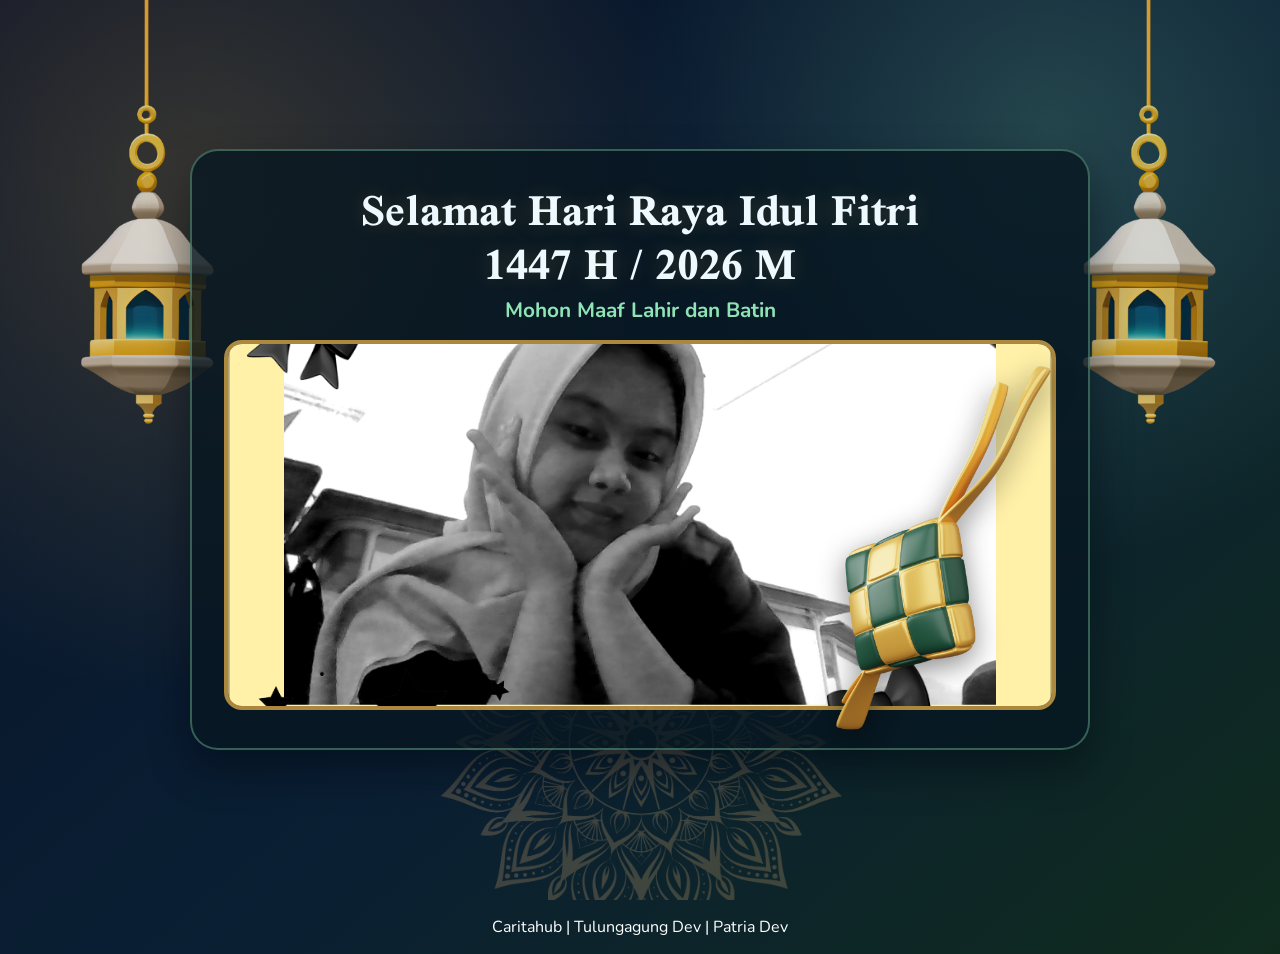
==== index.html @ d4cee41d "tambah ucapan" ====
<!DOCTYPE html>
<html lang="id">
<head>
  <meta charset="UTF-8" />
  <meta name="viewport" content="width=device-width, initial-scale=1.0" />
  <title>Ucapan Idul Fitri 1447H - Variasi 2</title>
  <link rel="preconnect" href="https://fonts.googleapis.com" />
  <link rel="preconnect" href="https://fonts.gstatic.com" crossorigin />
  <link href="https://fonts.googleapis.com/css2?family=Scheherazade+New:wght@700&family=Nunito:wght@400;600;700&display=swap" rel="stylesheet" />
  <link rel="stylesheet" href="style.css" />
</head>
<body>
  <section class="eid-card">
    <img class="lantern lantern-left" src="assets/lentera2.png" alt="Lentera kiri" />
    <img class="lantern lantern-right" src="assets/lentera2.png" alt="Lentera kanan" />
    <img class="ornament" src="assets/ornament.png" alt="Ornamen" />

    <div class="text-box">
      <h1>Selamat Hari Raya Idul Fitri<br />1447 H / 2026 M</h1>
      <p>Mohon Maaf Lahir dan Batin</p>
      <figure>
        <img src="assets/imup.png" alt="Placeholder foto keluarga" />
        <img class="ketupat" src="assets/ketupat.png" alt="Ketupat" />
      </figure>
    </div>
  </section>
  <footer style="text-align: center; color: white; padding: 16px 0;">Caritahub | Tulungagung Dev | Patria Dev</footer>
</body>
</html>
---- style.css ----
:root {
  --mint: #f1ffe2;
  --green: #8fe4b6;
  --deep: #eef8ff;
  --accent: #f2b84b;
}

* {
  box-sizing: border-box;
  margin: 0;
  padding: 0;
}

body {
  min-height: 100vh;
  font-family: "Nunito", sans-serif;
  color: #f5fffb;
  background:
    radial-gradient(circle at 15% 20%, rgba(242, 184, 75, 0.2), transparent 38%),
    radial-gradient(circle at 82% 14%, rgba(143, 228, 182, 0.2), transparent 32%),
    linear-gradient(140deg, #071128, #0a1f33 55%, #102b1e);
}

.eid-card {
  min-height: 100vh;
  display: grid;
  place-items: center;
  position: relative;
  padding: 1.5rem;
  overflow: hidden;
}

.text-box {
  width: min(900px, 100%);
  background: rgba(7, 22, 32, 0.78);
  border: 2px solid rgba(143, 228, 182, 0.35);
  border-radius: 28px;
  padding: clamp(1rem, 3vw, 2rem);
  text-align: center;
  box-shadow: 0 20px 40px rgba(1, 6, 16, 0.45);
  animation: pop-in 0.9s ease both;
}

h1 {
  font-family: "Scheherazade New", serif;
  color: var(--deep);
  font-size: clamp(1.9rem, 4.5vw, 3rem);
  line-height: 1.12;
  text-shadow: 0 0 20px rgba(242, 184, 75, 0.2);
}

p {
  margin-top: 0.35rem;
  color: var(--green);
  font-size: clamp(1rem, 2.5vw, 1.3rem);
  font-weight: 700;
}

figure {
  margin-top: 1rem;
  position: relative;
}

figure img {
  width: 100%;
  max-height: 370px;
  object-fit: cover;
  border-radius: 18px;
  border: 4px solid rgba(242, 184, 75, 0.7);
}

figure img.ketupat {
  width: clamp(100px, 23vw, 230px);
  max-height: none;
  position: absolute;
  right: clamp(-10px, -2vw, -4px);
  bottom: clamp(-35px, -5.2vw, -25px);
  border: 0;
  border-radius: 0;
  z-index: 3;
  animation: float 3s ease-in-out infinite;
  filter: drop-shadow(0 8px 14px rgba(0, 0, 0, 0.45));
}

.ornament,
.lantern {
  position: absolute;
  pointer-events: none;
}

.ornament {
  width: clamp(320px, 46vw, 410px);
  left: 50%;
  bottom: -2.9rem;
  opacity: 0.22;
  transform: translateX(-50%);
  animation: ornament-spin 16s ease-in-out infinite;
}

.lantern {
  width: clamp(90px, 12vw, 150px);
  opacity: 0.86;
  animation: sway 4.2s ease-in-out infinite;
}

.lantern-left {
  left: 5%;
  top: -7%;
}

.lantern-right {
  right: 5%;
  top: -7%;
  animation-delay: 1.2s;
}

@keyframes pop-in {
  from { opacity: 0; transform: scale(0.95); }
  to { opacity: 1; transform: scale(1); }
}

@keyframes float {
  0%,
  100% { transform: translateY(0); }
  50% { transform: translateY(-10px); }
}

@keyframes pulse {
  0%,
  100% { transform: scale(1); }
  50% { transform: scale(1.05); }
}

@keyframes sway {
  0%,
  100% { transform: translateY(0) rotate(0deg); }
  50% { transform: translateY(10px) rotate(3deg); }
}

@keyframes ornament-spin {
  0% { transform: translateX(-50%) rotate(0deg) scale(1); }
  50% { transform: translateX(-50%) rotate(180deg) scale(1.03); }
  100% { transform: translateX(-50%) rotate(360deg) scale(1); }
}

@media (max-width: 600px) {
  .ornament { opacity: 0.14; }
  .lantern { opacity: 0.6; }
  .text-box { border-radius: 20px; }
}
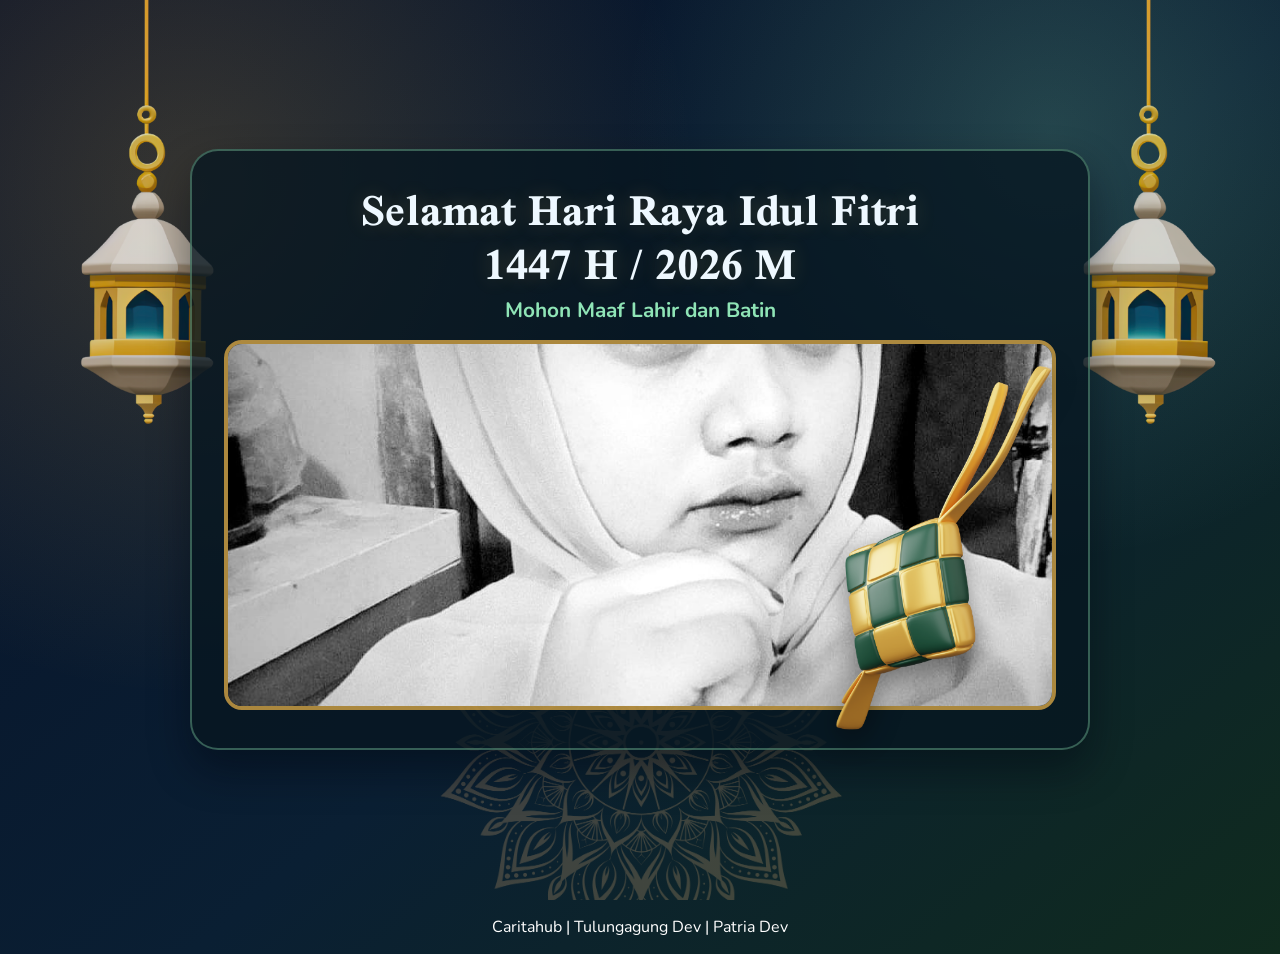
==== commit d2c05726: "ganti foto" ====
--- a/index.html
+++ b/index.html
@@ -16,10 +16,10 @@
     <img class="ornament" src="assets/ornament.png" alt="Ornamen" />
 
     <div class="text-box">
-      <h1>Selamat Hari Raya Idul Fitri<br />1447 H / 2026 M</h1>
+      <h1>Selamat Hari Raya Idul Fitri<br />1447 H / 2026 M </h1>
       <p>Mohon Maaf Lahir dan Batin</p>
       <figure>
-        <img src="assets/imup.png" alt="Placeholder foto keluarga" />
+        <img src="assets/dinda.png" alt="Placeholder foto keluarga" />
         <img class="ketupat" src="assets/ketupat.png" alt="Ketupat" />
       </figure>
     </div>
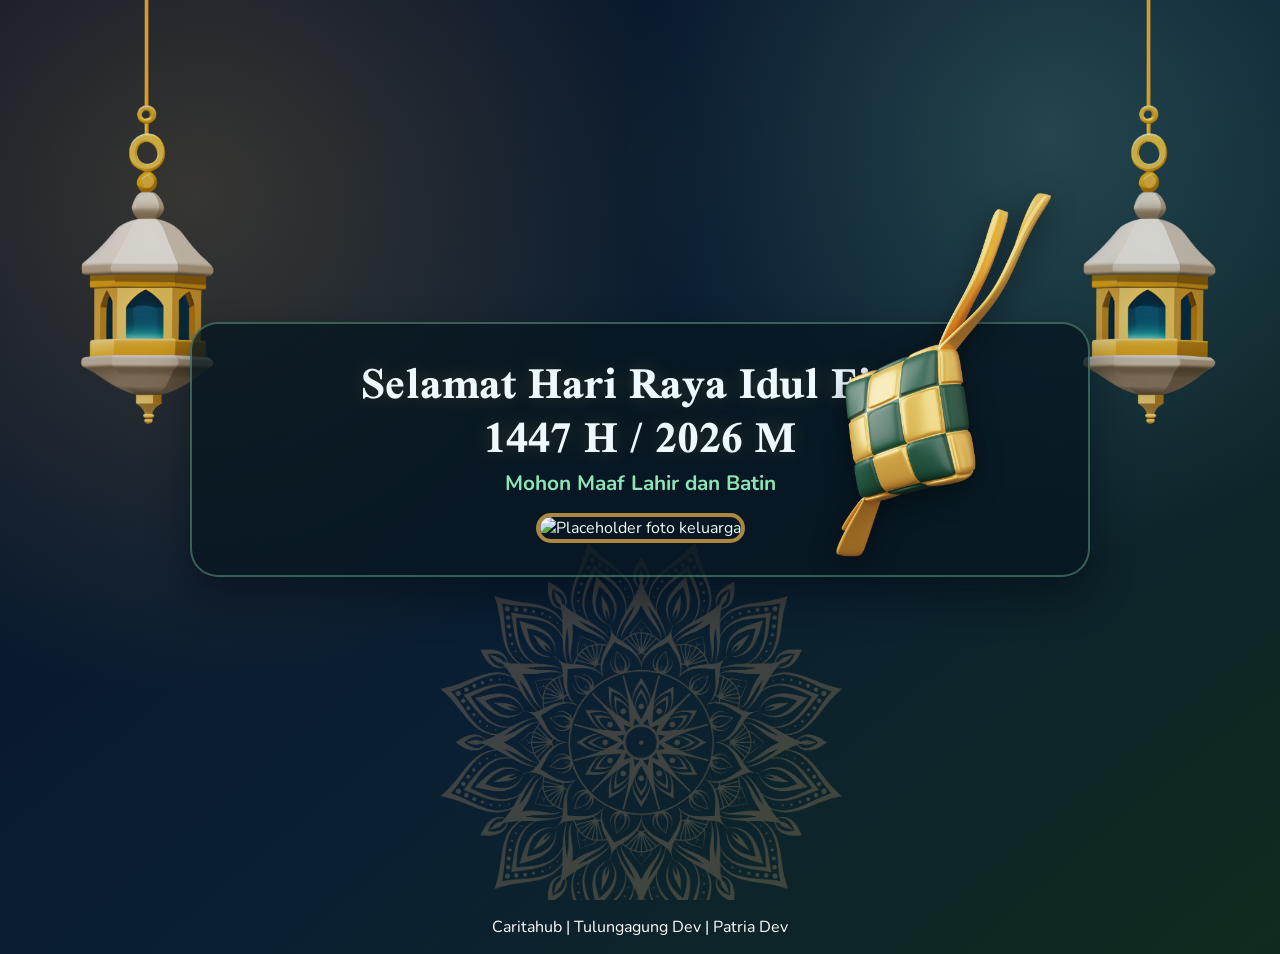
==== commit aadb2069: "ganti foto" ====
--- a/index.html
+++ b/index.html
@@ -19,7 +19,7 @@
       <h1>Selamat Hari Raya Idul Fitri<br />1447 H / 2026 M </h1>
       <p>Mohon Maaf Lahir dan Batin</p>
       <figure>
-        <img src="assets/dinda.png" alt="Placeholder foto keluarga" />
+        <img src="assets/dinda.pngss" alt="Placeholder foto keluarga" />
         <img class="ketupat" src="assets/ketupat.png" alt="Ketupat" />
       </figure>
     </div>
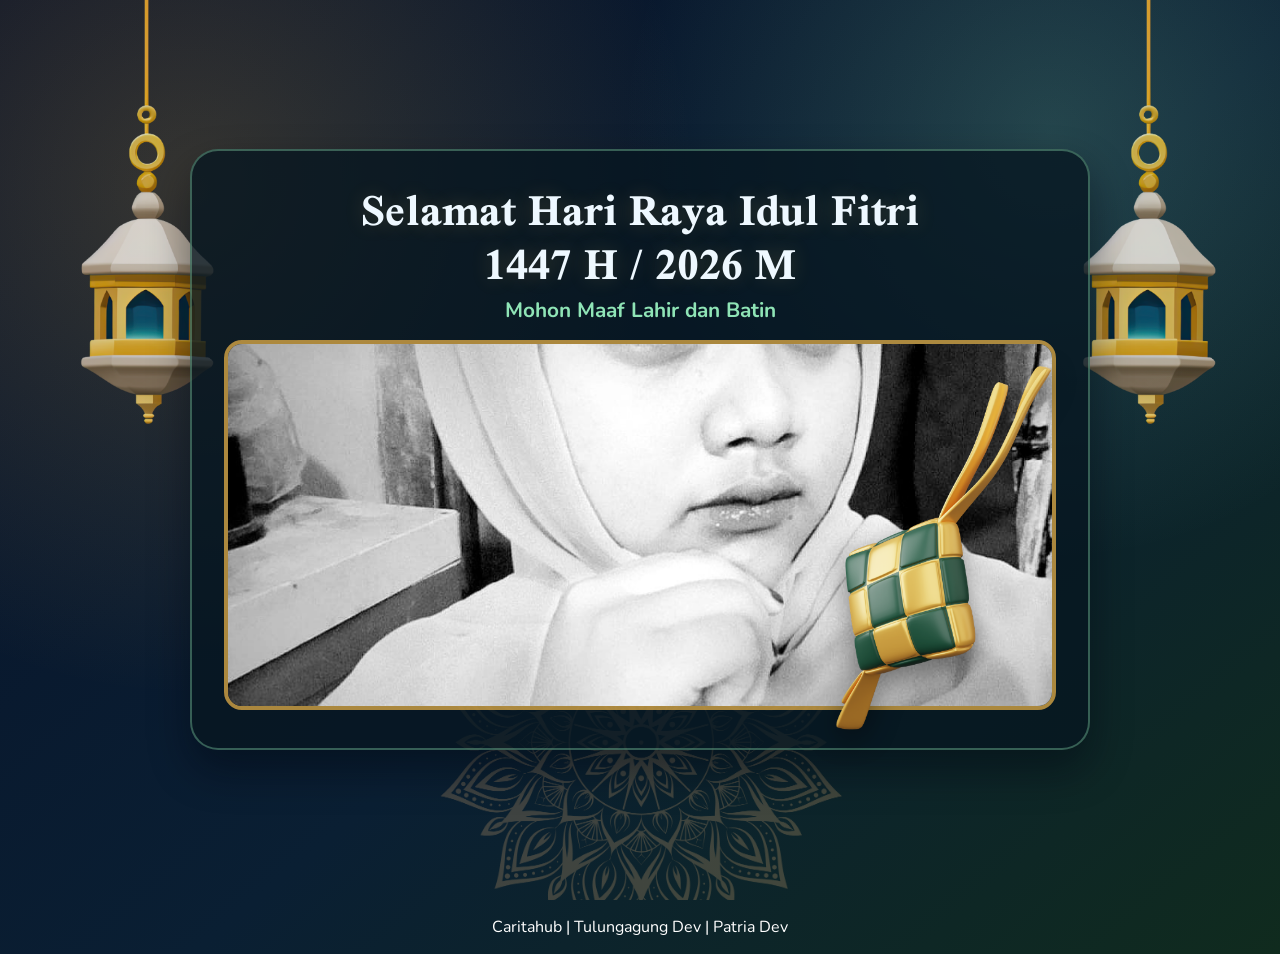
==== commit 83279b7d: "ganti foto" ====
--- a/index.html
+++ b/index.html
@@ -19,7 +19,7 @@
       <h1>Selamat Hari Raya Idul Fitri<br />1447 H / 2026 M </h1>
       <p>Mohon Maaf Lahir dan Batin</p>
       <figure>
-        <img src="assets/dinda.pngss" alt="Placeholder foto keluarga" />
+        <img src="assets/dinda.png" alt="Placeholder foto keluarga" />
         <img class="ketupat" src="assets/ketupat.png" alt="Ketupat" />
       </figure>
     </div>
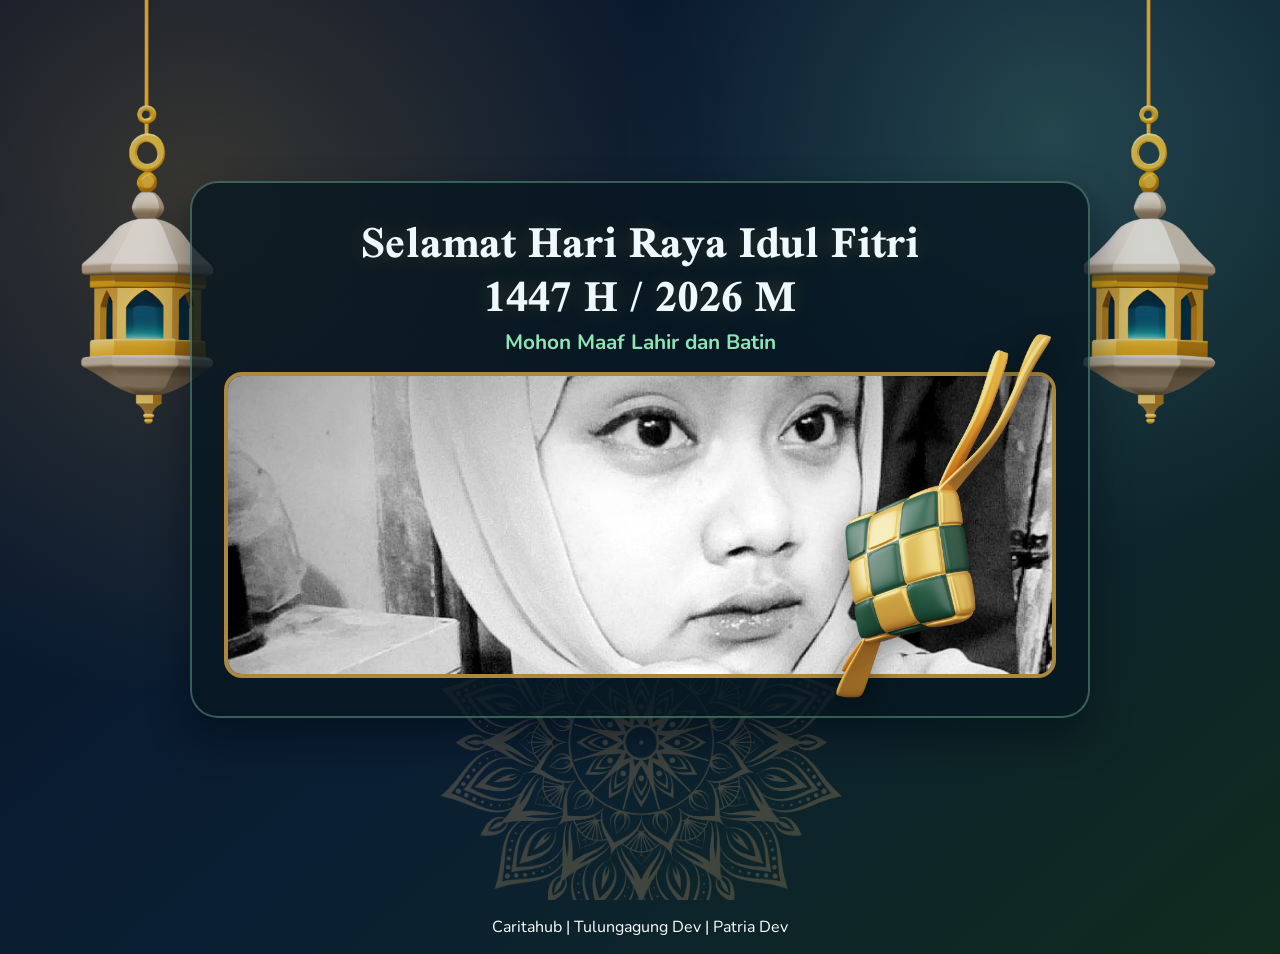
==== commit a3c15389: "ganti foto" ====
--- a/index.html
+++ b/index.html
@@ -19,7 +19,7 @@
       <h1>Selamat Hari Raya Idul Fitri<br />1447 H / 2026 M </h1>
       <p>Mohon Maaf Lahir dan Batin</p>
       <figure>
-        <img src="assets/dinda.png" alt="Placeholder foto keluarga" />
+        <img src="assets/imup.png" alt="Placeholder foto keluarga" />
         <img class="ketupat" src="assets/ketupat.png" alt="Ketupat" />
       </figure>
     </div>
